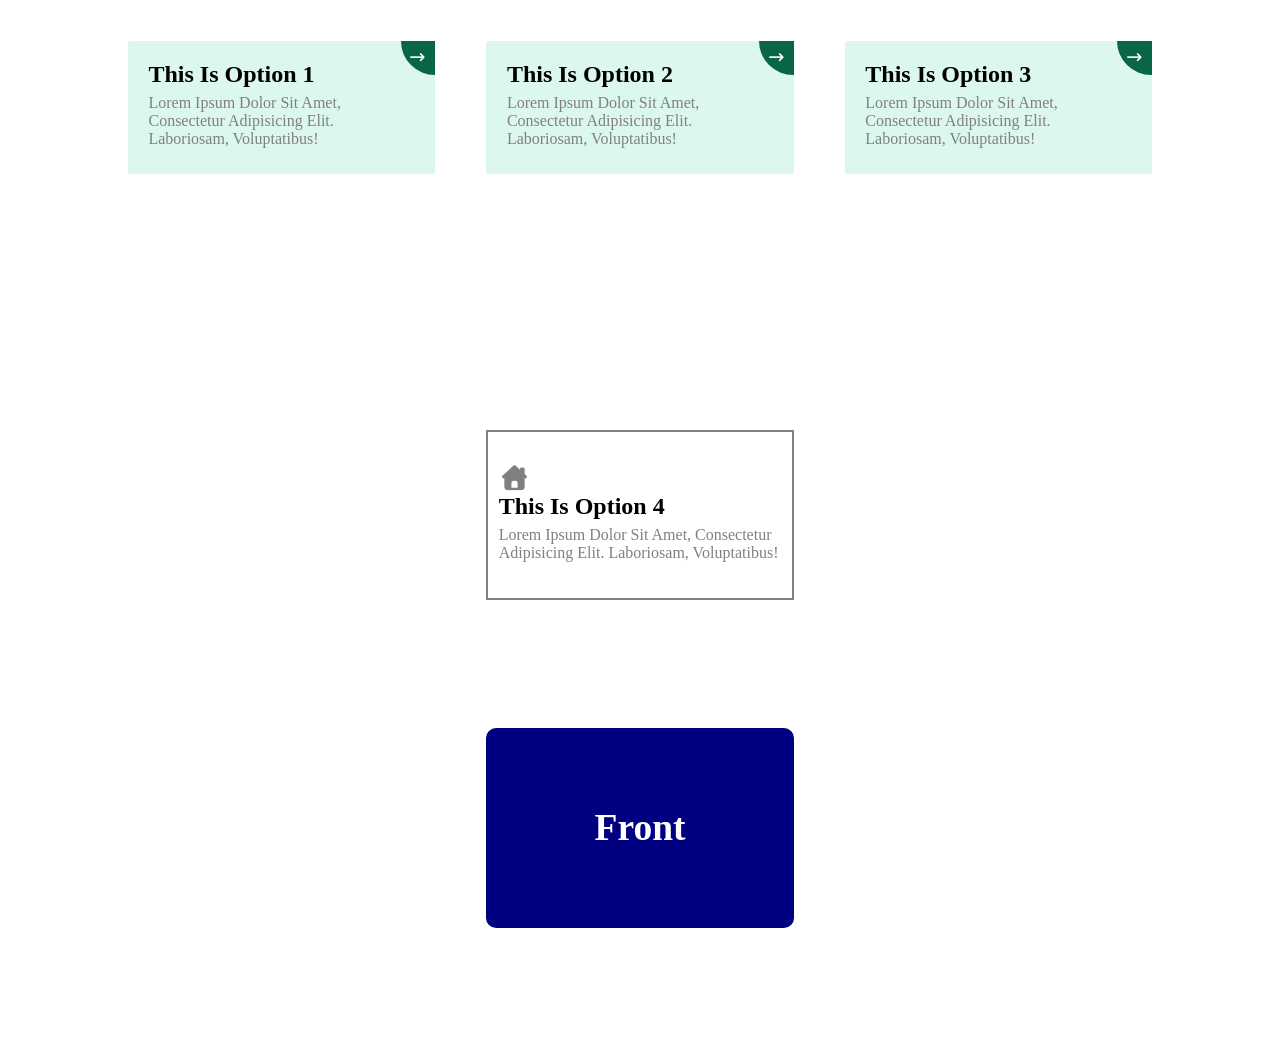
==== hover-effect/task1/index.html @ cd39e7f6 "first commit" ====
<!DOCTYPE html>
<html lang="en">
<head>
    <meta charset="UTF-8">
    <meta name="viewport" content="width=device-width, initial-scale=1.0">
    <link rel="stylesheet" href="css/all.min.css">
    <link rel="stylesheet" href="css/style.css">
    <title>Document</title>
    <div class="container">
        <div class="card-container">
            <div class="card one">
                <h2>this is option 1</h2>
                <p class="text-gray">Lorem ipsum dolor sit amet, consectetur adipisicing elit. Laboriosam, voluptatibus!</p>
                <div class="arrow"><i class="fa-solid fa-arrow-right-long"></i></div>
            </div>
            <div class="card two">
                <h2>this is option 2</h2>
                <p class="text-gray">Lorem ipsum dolor sit amet, consectetur adipisicing elit. Laboriosam, voluptatibus!</p>
                <div class="arrow"><i class="fa-solid fa-arrow-right-long"></i></div>
            </div>
            <div class="card three">
                <h2>this is option 3</h2>
                <p class="text-gray">Lorem ipsum dolor sit amet, consectetur adipisicing elit. Laboriosam, voluptatibus!</p>
                <div class="arrow"><i class="fa-solid fa-arrow-right-long"></i></div>
            </div>
        </div>
        <div class="card-container-down">
            <div class="card-down four">
                <i class="fa-solid fa-house-chimney"></i>
                <h2>this is option 4</h2>
                <p class="text-gray">Lorem ipsum dolor sit amet, consectetur adipisicing elit. Laboriosam, voluptatibus!</p>
                
            </div>
        </div>
    </div>
    <section>
        <div class="container padding">
            <div class="d-flex ">
                <div class="flip-card ">
                    <div class="inner">
                        <div class="front d-flex ">
                            <h2>front</h2>
                        </div>
                        <div class="back d-flex">
                            <h2>back</h2>
                        </div>
                    </div>
                </div>
            </div>
        </div>
    </section>
</head>
<body>
    
</body>
</html>
---- hover-effect/task1/css/style.css ----
*{
    padding: 0%;
    margin: 0%;
    box-sizing: border-box;
    text-transform: capitalize;
}
.container{
    width: 80%;
    margin: auto;
}
.card{
    padding: 2%;
    width: 30%;
    background-color: rgba(219, 247, 237, 0.952);
    border-radius: 3px;
    position: relative;
    transition: .2s all ease-in;
    
}
.card-container{
    margin: 4% 0%;
    display: flex;
    justify-content: space-between;
}
.text-gray{
    color: gray; 
    padding: 2% 0%;
}
.arrow{
    background-color: rgb(8, 101, 70);
    color: white;
    position: absolute;
    top: 0%;
    right: 0%;
    padding: 3%;
    border-bottom-left-radius: 100%;
    font-size: 13px; 
    
}
.card-container-down{
    display: flex;
    justify-content: center;
    margin-top: 25%;
}
.card-down{
    border: 2px solid gray;
    width: 30%;
    padding: 3% 1%;
}
.fa-house-chimney{
    color: gray;
    font-size: 25px;
    padding: 1% 0%;
}

.two:hover{
    transform: translateY(-3px);
    box-shadow: 0px 3px 5px gray;
}
.d-flex{
    display: flex;
    justify-content: center;
    align-items: center;
}
.padding{
    padding: 10% 0%;
}
.flip-card{
    width: 30%;
    perspective: 600px;
}
.front ,.back{
    font-size: 25px;
    color: white;
    backface-visibility: hidden;
    height: 200px;
    border-radius: 10px;
}
.inner{
    position: relative;
    transform-style: preserve-3d;
    transition: 2s;
}
.front{
    background-color: navy;
}
.back{
    background-color: black;
    position: absolute;
    top: 0%;
    width: 100%;
    transform: rotateY(180deg);
}
.flip-card:hover .inner{
  transform: rotateY(180deg);
}
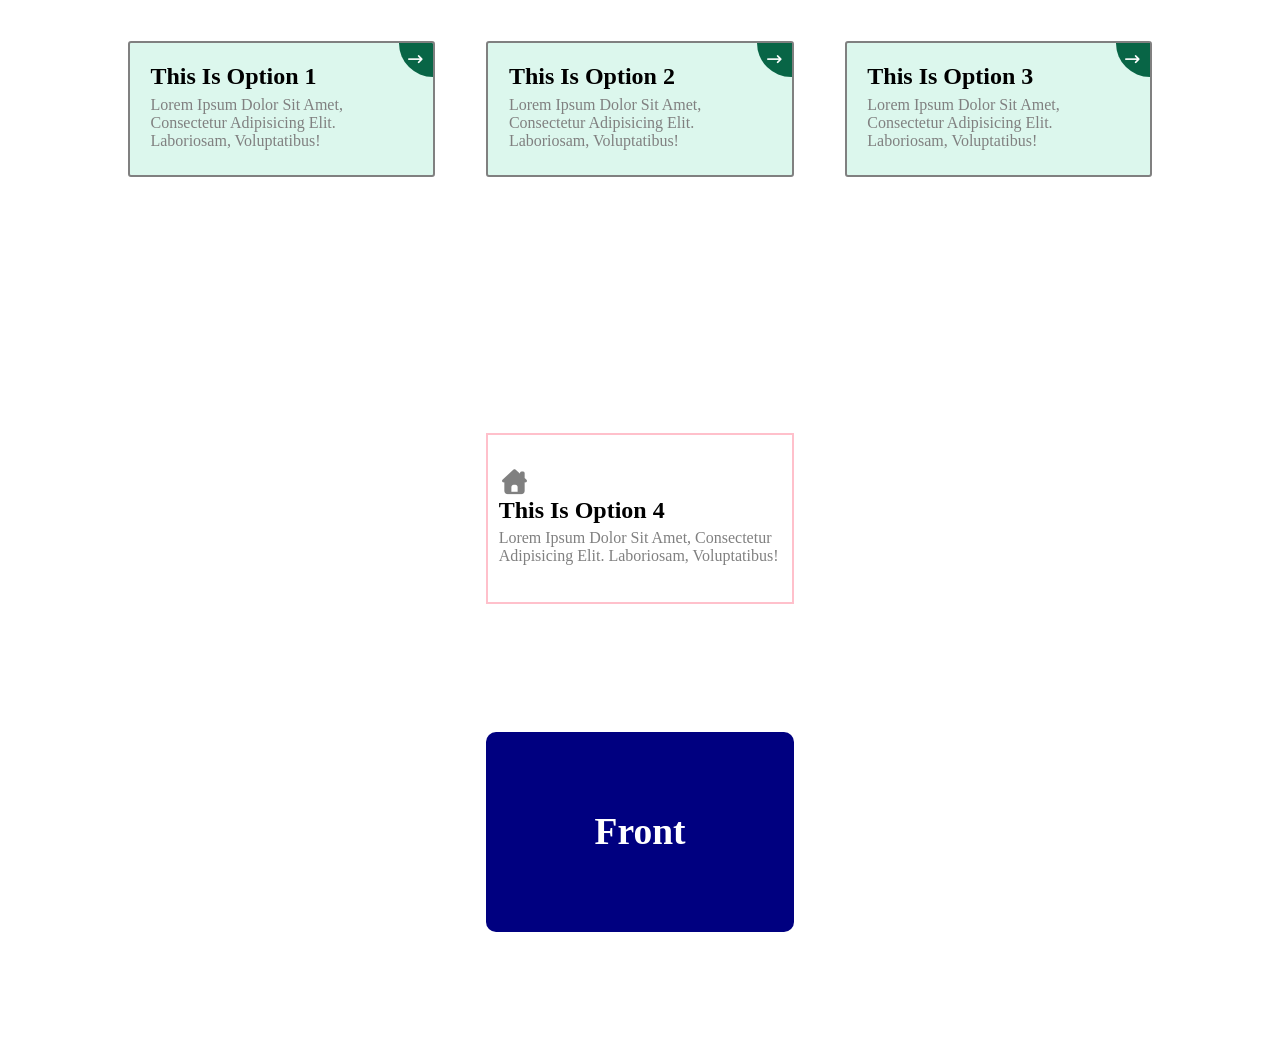
==== commit 1c061964: "hover-effect" ====
--- a/hover-effect/task1/index.html
+++ b/hover-effect/task1/index.html
@@ -24,12 +24,12 @@
                 <div class="arrow"><i class="fa-solid fa-arrow-right-long"></i></div>
             </div>
         </div>
-        <div class="card-container-down">
+        <div class="card-container-down ">
             <div class="card-down four">
                 <i class="fa-solid fa-house-chimney"></i>
                 <h2>this is option 4</h2>
                 <p class="text-gray">Lorem ipsum dolor sit amet, consectetur adipisicing elit. Laboriosam, voluptatibus!</p>
-                
+                <div class="arrow-down"><i class="fa-solid fa-arrow-up-long"></i></div>
             </div>
         </div>
     </div>
--- a/hover-effect/task1/css/style.css
+++ b/hover-effect/task1/css/style.css
@@ -15,6 +15,8 @@
     border-radius: 3px;
     position: relative;
     transition: .2s all ease-in;
+    border: 2px solid gray;
+    transition: 1s;
     
 }
 .card-container{
@@ -34,8 +36,7 @@
     right: 0%;
     padding: 3%;
     border-bottom-left-radius: 100%;
-    font-size: 13px; 
-    
+    font-size: 13px;   
 }
 .card-container-down{
     display: flex;
@@ -52,11 +53,76 @@
     font-size: 25px;
     padding: 1% 0%;
 }
-
+.one{
+    overflow: hidden;
+    position: relative;
+    z-index: 1;
+}
+.one::before{
+    content: "";
+    position: absolute;
+    width: 0;
+    height: 0;
+    top: 0;
+    right: 0;
+    background-color: rgb(8, 101, 70);
+    border-radius: 50%;
+    transform: translate(50%,-50%);
+    transition: 1s ;
+    z-index: -1;
+}
+.one:hover::before{
+    width: 1000px;
+    height: 1000px;
+}
+.one:hover{
+    color: white;
+}
 .two:hover{
     transform: translateY(-3px);
     box-shadow: 0px 3px 5px gray;
 }
+.three:hover { 
+    border: 2px solid teal;
+}
+
+.three:hover p{ 
+    color: teal;
+}
+.container:has(.three:hover) .one,
+.container:has(.three:hover) .two ,
+.container:has(.three:hover) .four {
+opacity: 0.5;
+}
+
+.four{
+    position: relative;
+    overflow: hidden;
+    border: 2px solid pink;
+}
+
+.four::after{
+    content: "";
+    position: absolute;
+    top: 0;
+    right: -50px;
+    width: 50px;
+    height: 100%;
+    background-color: pink;
+    transition: 0.5s;
+}
+
+.four:hover::after{
+    right: -20px;
+}
+.arrow-down{
+    position: absolute;
+    top: 20px;
+    right: 8px;
+    color: white;
+    z-index: 2;
+}
+
 .d-flex{
     display: flex;
     justify-content: center;
